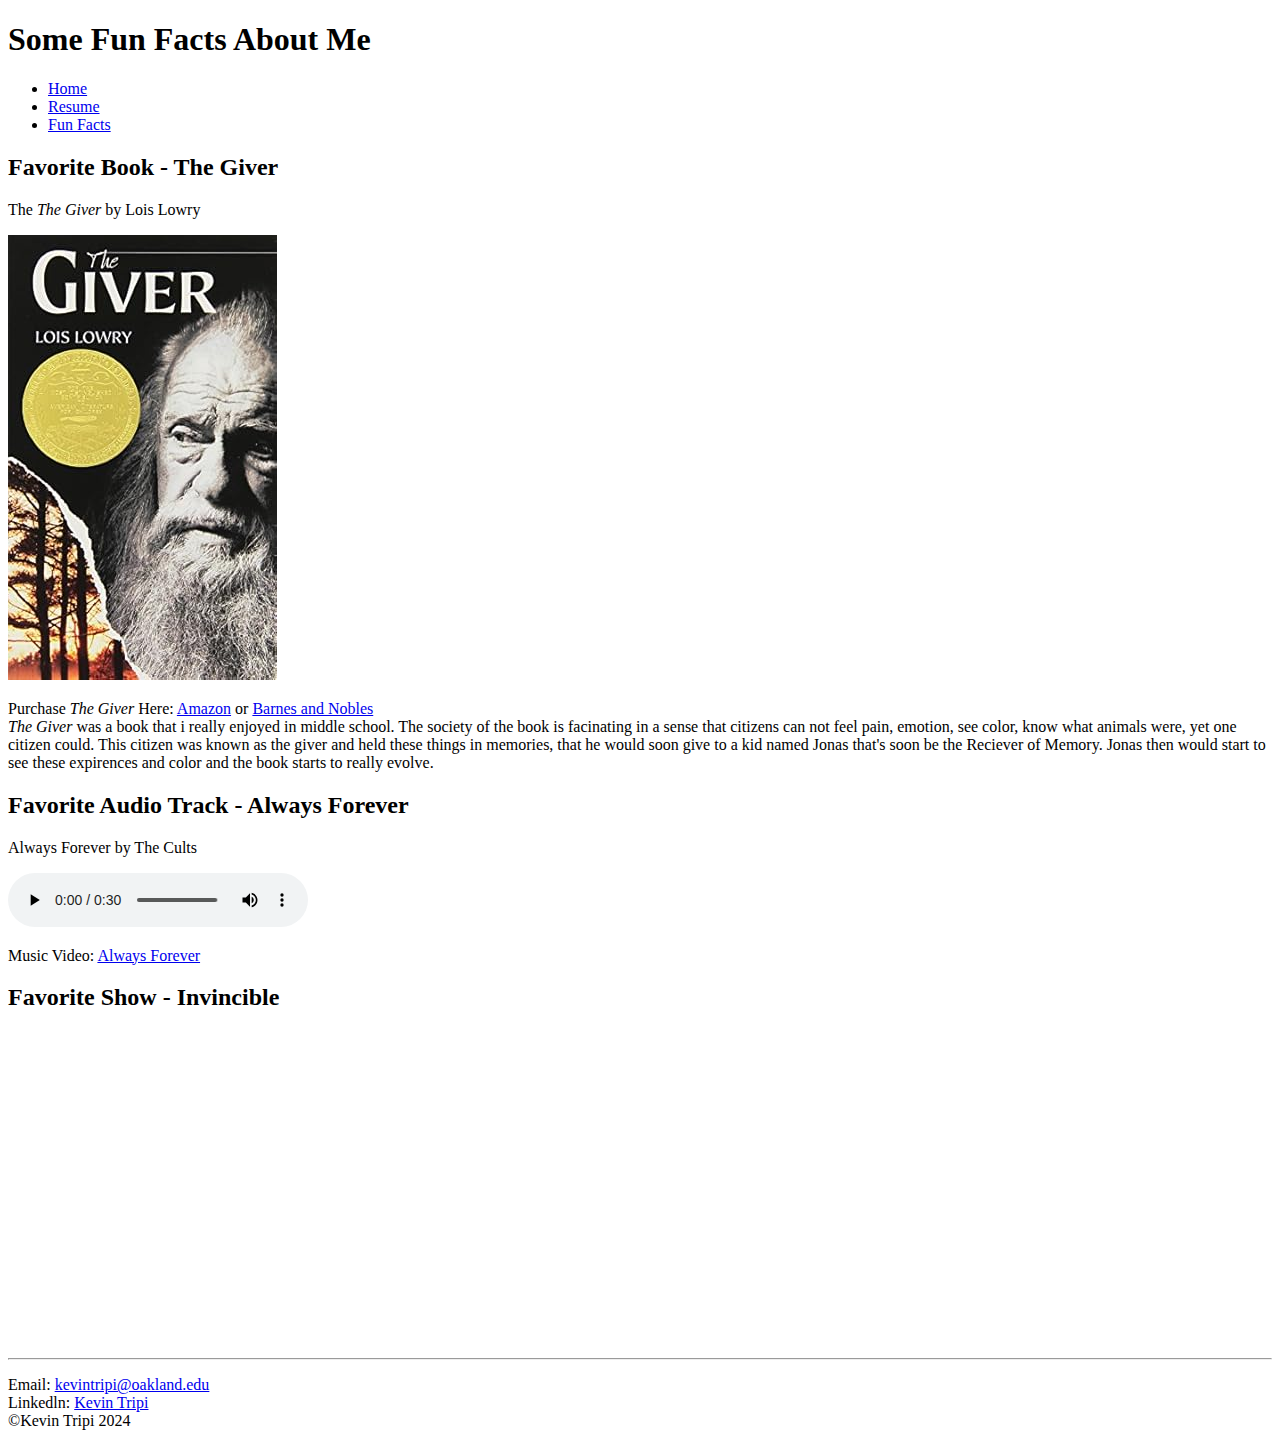
==== html/my_fun_facts.html @ ed0edb85 "Final HTML" ====
<!DOCTYPE html>
<html lang="en">
<head>
    <meta charset="UTF-8">
    <meta name="viewport" content="width=device-width, initial-scale=1.0">
    <title>Kevin Tripi  - Portfolio</title>
    <link rel="shortcut icon" href="../assests/img/favicon.ico" type="image/x-icon">
</head>
<body>
    <header>
        <!-- Heading of page-->
        <h1>Some Fun Facts About Me</h1>
    </header>
            <!--Navbar below title-->
    <nav>
            <ul>
                <li><a href="../index.html">Home</a></li>
                <li><a href="./my_resume.html">Resume</a></li>
                <li><a href="./my_fun_facts.html">Fun Facts</a></li>
            </ul>
    </nav>
    <!--book section-->
    <section>
        <h2>Favorite Book - The Giver</h2>
        <p>The <i>The Giver</i> by Lois Lowry</p>
        <img src="../assests/img/thegiver.jpg" alt="The Giver Book">
        <p>Purchase <i>The Giver</i> Here: <a href="https://www.amazon.com/Giver-Quartet-Lois-Lowry/dp/0544336267">Amazon</a> or <a href="https://www.barnesandnoble.com/w/the-giver-lois-lowry/1100295882?ean=9780544336261">Barnes and Nobles</a>
            <br>
            <i>The Giver</i> was a book that i really enjoyed in middle school. The society of the book is facinating in a sense that citizens can not feel pain, emotion, see color, know what animals were, yet one citizen could. This citizen was known as the giver and held these things in memories, that he would soon give to a kid named Jonas that's soon be the Reciever of Memory. Jonas then would start to see these expirences and color and the book starts to really evolve. 
        </p>
    </section>
     <!--audio section-->
    <section>
        <h2>Favorite Audio Track - Always Forever</h2>
        <p>Always Forever by The Cults</p>
        <audio controls>
            <source src="../assests/audio/cults_AlwaysForever.mp3" type="audio/mpeg">
        </audio>
        <p>Music Video: <a href="https://youtu.be/Gqk7DocjQ3w?si=LEiHWxHgagOHZKlH">Always Forever</a></p>
    </section>
     <!--show section-->
    <section>
        <h2>Favorite Show - Invincible</h2>
        <iframe width="560" height="315" src="https://www.youtube.com/embed/-bfAVpuko5o?si=bXco1-rXupceztyi" title="YouTube video player" frameborder="0" allow="accelerometer; autoplay; clipboard-write; encrypted-media; gyroscope; picture-in-picture; web-share" referrerpolicy="strict-origin-when-cross-origin" allowfullscreen></iframe>
    </section>
    <footer>
        <hr>
        <p>
        Email: <a href="mailto:kevintripi@oakland.edu">kevintripi@oakland.edu</a><br>
        Linkedln: <a href="https://www.linkedin.com/in/kevin-tripi-19144a209/">Kevin Tripi</a>
        <br>©Kevin Tripi 2024 
        </p>
    </footer>
    </body>
    </head>
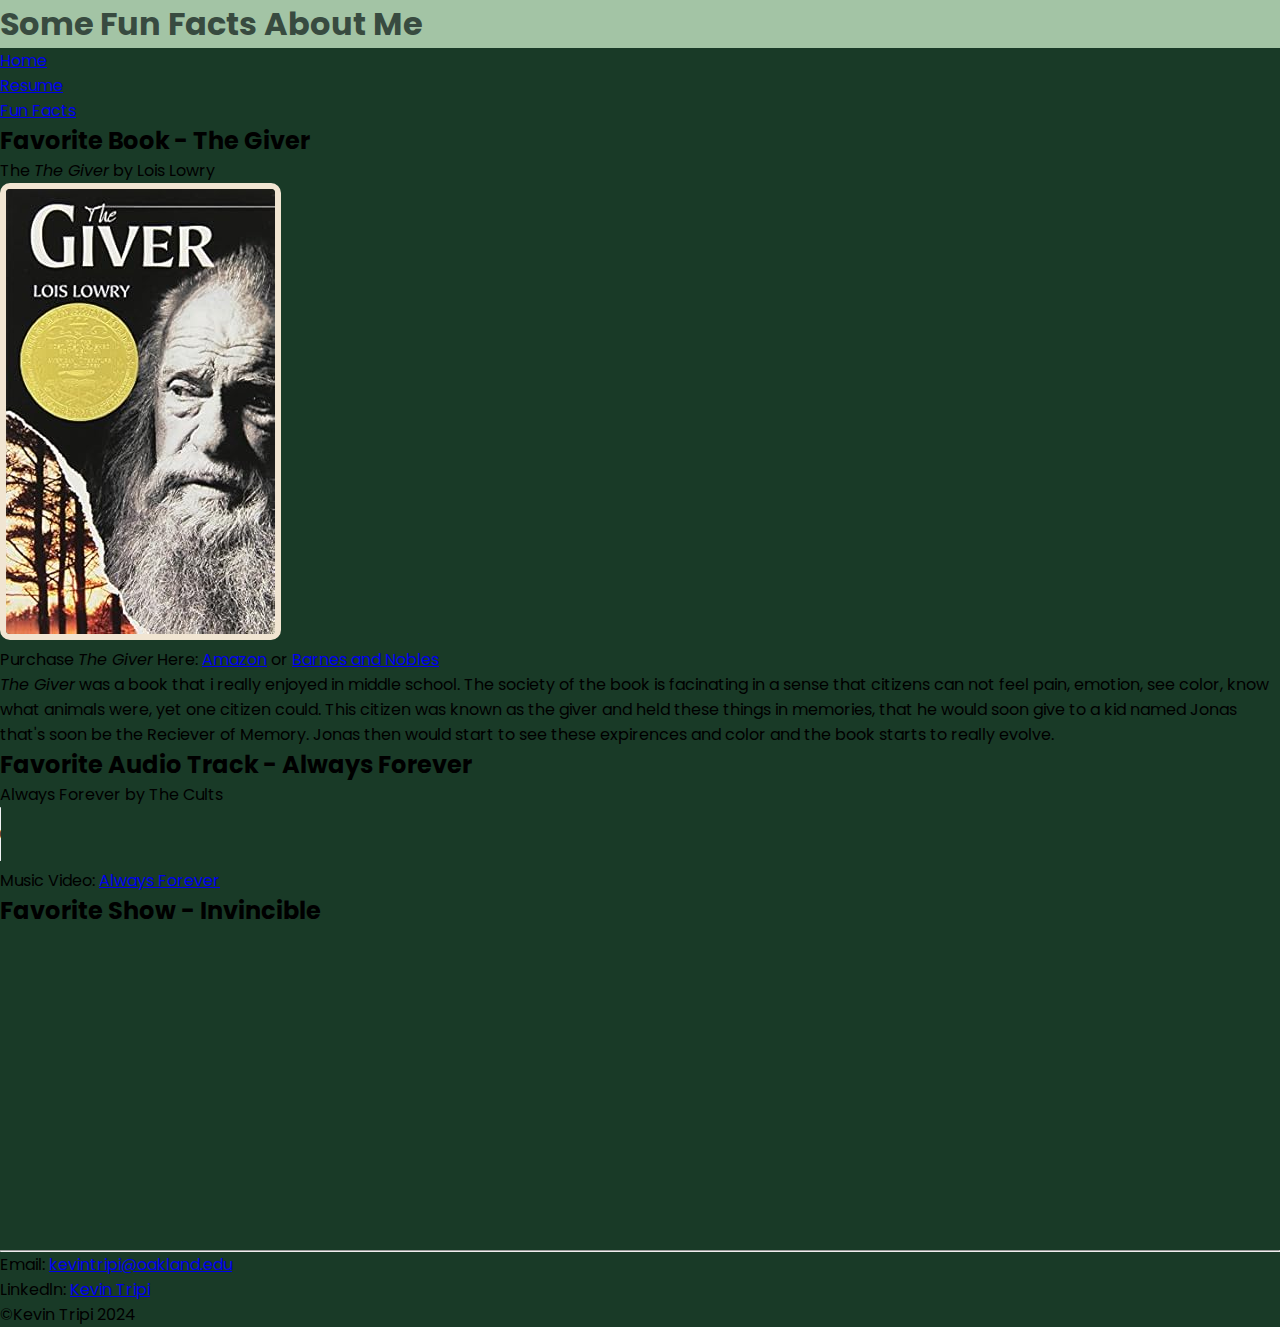
==== commit 923f2bca: "color" ====
--- a/html/my_fun_facts.html
+++ b/html/my_fun_facts.html
@@ -5,6 +5,8 @@
     <meta name="viewport" content="width=device-width, initial-scale=1.0">
     <title>Kevin Tripi  - Portfolio</title>
     <link rel="shortcut icon" href="../assests/img/favicon.ico" type="image/x-icon">
+    <link rel="stylesheet" href="../css/main.css">
+
 </head>
 <body>
     <header>
--- a/css/main.css
+++ b/css/main.css
@@ -0,0 +1,49 @@
+/* import the google api font */
+@import url('https://fonts.googleapis.com/css2?family=Poppins:ital,wght@0,100;0,200;0,300;0,400;0,500;0,600;0,700;0,800;0,900;1,100;1,200;1,300;1,400;1,500;1,600;1,700;1,800;1,900&display=swap');
+
+*{
+    /* suppress browser defaults and select alt box model */
+    margin: 0;
+    padding: 0;
+    box-sizing: border-box;
+    font-family: "Poppins", sans-serif, Tahoma;
+    /* set variables for colors */
+    --bg-primary: #193a27;
+    --bg-secondary: #a3c4a5;
+    --font-color-primary: rgb(241, 229, 210);
+    --font-color-secondary: #384b40;
+    --backup-color: #de6b48;
+}
+
+/* this styling is desktop first */
+body {
+    height: 100vh;  /*this means span the entire height of screen*/
+    background: var(--bg-primary);
+}
+
+h1 {
+    color:var(--font-color-primary)
+}
+img {
+    border: 6px solid var(--font-color-primary);
+    border-radius: 10px;
+  }
+  .hero{
+    background-color: var(--bg-secondary);
+    color: var(--font-color-secondary);
+    display:flex;
+    text-align: right;
+    padding: 20px;
+  }
+  .hero img {
+    width: 300px;
+    height: auto; /* This ensures the image keeps its aspect ratio */
+    object-fit: cover; /* This helps to maintain the aspect ratio and ensures the image fits within the defined width */
+    max-height: 100%; /* Optional: prevents stretching the image vertically */
+}
+  header{
+    background-color: var(--bg-secondary);
+    h1 {
+        color: var(--font-color-secondary);
+    }
+  }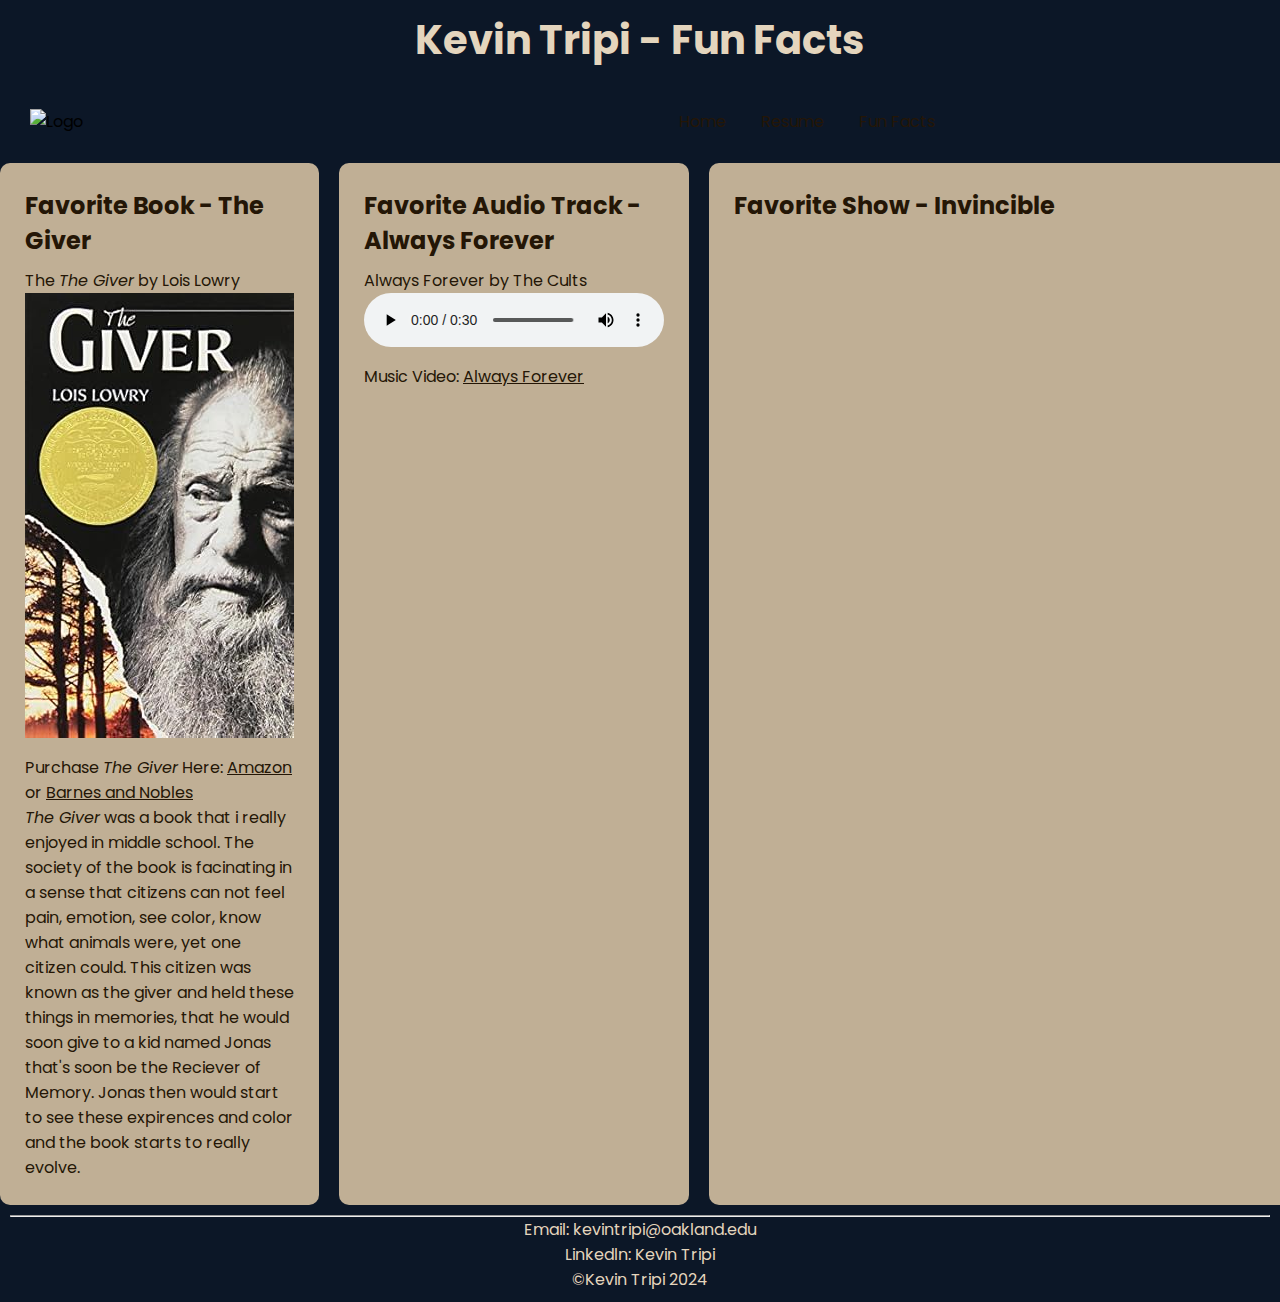
==== commit 3cad6afe: "Assignment 2 CSS" ====
--- a/html/my_fun_facts.html
+++ b/html/my_fun_facts.html
@@ -11,28 +11,30 @@
 <body>
     <header>
         <!-- Heading of page-->
-        <h1>Some Fun Facts About Me</h1>
+        <h1>Kevin Tripi - Fun Facts</h1>
     </header>
             <!--Navbar below title-->
-    <nav>
-            <ul>
-                <li><a href="../index.html">Home</a></li>
-                <li><a href="./my_resume.html">Resume</a></li>
-                <li><a href="./my_fun_facts.html">Fun Facts</a></li>
-            </ul>
-    </nav>
+            <nav>
+                <ul>
+                    <li class="logo"><img src="../assests/img/favicon.ico" alt="Logo"></li>
+                    <li><a href="../index.html">Home</a></li>
+                    <li><a href="./my_resume.html">Resume</a></li>
+                    <li><a href="./my_fun_facts.html">Fun Facts</a></li>
+                </ul>
+            </nav>
+    <main class="fun-facts">
     <!--book section-->
-    <section>
+    <section class="fun-section" id="fav-book">
         <h2>Favorite Book - The Giver</h2>
         <p>The <i>The Giver</i> by Lois Lowry</p>
         <img src="../assests/img/thegiver.jpg" alt="The Giver Book">
-        <p>Purchase <i>The Giver</i> Here: <a href="https://www.amazon.com/Giver-Quartet-Lois-Lowry/dp/0544336267">Amazon</a> or <a href="https://www.barnesandnoble.com/w/the-giver-lois-lowry/1100295882?ean=9780544336261">Barnes and Nobles</a>
+        <p >Purchase <i>The Giver</i> Here: <a href="https://www.amazon.com/Giver-Quartet-Lois-Lowry/dp/0544336267">Amazon</a> or <a href="https://www.barnesandnoble.com/w/the-giver-lois-lowry/1100295882?ean=9780544336261">Barnes and Nobles</a>
             <br>
             <i>The Giver</i> was a book that i really enjoyed in middle school. The society of the book is facinating in a sense that citizens can not feel pain, emotion, see color, know what animals were, yet one citizen could. This citizen was known as the giver and held these things in memories, that he would soon give to a kid named Jonas that's soon be the Reciever of Memory. Jonas then would start to see these expirences and color and the book starts to really evolve. 
         </p>
     </section>
      <!--audio section-->
-    <section>
+    <section  class="fun-section" >
         <h2>Favorite Audio Track - Always Forever</h2>
         <p>Always Forever by The Cults</p>
         <audio controls>
@@ -41,10 +43,11 @@
         <p>Music Video: <a href="https://youtu.be/Gqk7DocjQ3w?si=LEiHWxHgagOHZKlH">Always Forever</a></p>
     </section>
      <!--show section-->
-    <section>
+    <section  class="fun-section" >
         <h2>Favorite Show - Invincible</h2>
         <iframe width="560" height="315" src="https://www.youtube.com/embed/-bfAVpuko5o?si=bXco1-rXupceztyi" title="YouTube video player" frameborder="0" allow="accelerometer; autoplay; clipboard-write; encrypted-media; gyroscope; picture-in-picture; web-share" referrerpolicy="strict-origin-when-cross-origin" allowfullscreen></iframe>
     </section>
+    </main>
     <footer>
         <hr>
         <p>
--- a/css/main.css
+++ b/css/main.css
@@ -8,11 +8,11 @@
     box-sizing: border-box;
     font-family: "Poppins", sans-serif, Tahoma;
     /* set variables for colors */
-    --bg-primary: #193a27;
-    --bg-secondary: #a3c4a5;
-    --font-color-primary: rgb(241, 229, 210);
-    --font-color-secondary: #384b40;
-    --backup-color: #de6b48;
+    --bg-primary: #0c1727;
+    --bg-secondary: #c0af95;
+    --font-color-primary: rgb(228, 213, 189);
+    --font-color-secondary: #241606;
+    --backup-color: #57422a; 
 }
 
 /* this styling is desktop first */
@@ -20,30 +20,210 @@
     height: 100vh;  /*this means span the entire height of screen*/
     background: var(--bg-primary);
 }
-
-h1 {
-    color:var(--font-color-primary)
-}
-img {
-    border: 6px solid var(--font-color-primary);
-    border-radius: 10px;
-  }
-  .hero{
-    background-color: var(--bg-secondary);
-    color: var(--font-color-secondary);
-    display:flex;
-    text-align: right;
-    padding: 20px;
-  }
-  .hero img {
-    width: 300px;
-    height: auto; /* This ensures the image keeps its aspect ratio */
-    object-fit: cover; /* This helps to maintain the aspect ratio and ensures the image fits within the defined width */
-    max-height: 100%; /* Optional: prevents stretching the image vertically */
-}
-  header{
-    background-color: var(--bg-secondary);
-    h1 {
-        color: var(--font-color-secondary);
-    }
-  }+h3,h2{
+  color: var(--font-color-secondary);
+}
+
+a:link{
+  color: var(--font-color-secondary);
+}
+a:hover{
+  color: var(--font-color-primary);
+}
+p{
+  color: var(--font-color-secondary);
+}
+
+
+* {
+  margin: 0;
+  padding: 0;
+  box-sizing: border-box;
+}
+
+/* Header and Navigation styles */
+header {
+  background: var(--bg-primary);
+  color: var(--font-color-primary);
+  padding: 10px;
+  text-align: center;
+  font-size: 20px;
+}
+
+nav ul {
+  list-style-type: none;
+  margin-right: 25%;
+  padding: 15px;
+  background-color: var(--bg-primary);
+  display: flex;
+  justify-content: space-between;
+  align-items: center;
+  
+}
+
+/* Logo on the left */
+nav ul li.logo {
+  margin-right: auto;
+}
+
+nav ul li.logo img {
+  height: 40px;
+}
+
+/* Navigation links on the right */
+nav ul li {
+  display: inline-block;
+  margin-left: 15px; /* Reduced margin for compact spacing */
+}
+
+nav ul li a {
+  display: block;
+  color: var(--font-color-primary);
+  text-align: center;
+  padding: 14px 10px; /* Adjust padding for compact spacing */
+  text-decoration: none;
+  transition: background-color 0.3s ease-in;
+}
+
+/* Hover effect - red color */
+nav ul li a:hover {
+  background-color: var(--bg-secondary); /* Changes to red on hover */
+  color: var(--bg-primary); 
+}
+
+
+/* Layout for the hero section */
+.hero {
+  display: grid;
+  grid-template-columns: 1fr 1fr;
+  grid-gap: 20px;
+  padding: 20px;
+  background: var(--bg-secondary);
+  margin: 0 auto; /* Center the section horizontally */
+  padding-left: 20%; 
+  padding-right: 20%; /* balance on both sides */
+}
+
+.hero-text,
+.hero-image {
+  display: flex;
+  flex-direction: column;
+  justify-content: center;
+}
+
+.hero img {
+  max-width: 100%; 
+  height: auto; /* aspect ratio stays same*/
+  object-fit: contain; /* Ensures the image dont stetch*/
+  border-radius: 10px;
+  align-self: center;
+}
+
+.hero h2 {
+  font-size: 24px;
+  margin-bottom: 10px;
+}
+
+.hero blockquote {
+  font-style: italic;
+  color: var(--font-color-secondary)
+ 
+}
+
+.hero p {
+  font-size: 16px;
+  line-height: 1.6;
+}
+.hero a{
+  color: var(--font-color-secondary);
+}
+.hero a:hover{
+  color: var(--bg-primary);
+}
+/* Progress section */
+section {
+  padding: 20px;
+  background-color: var(--bg-secondary);
+}
+
+meter {
+
+  width: 100%;
+  height: 20px;
+}
+
+
+.funfacts{
+  display: flex;
+  align-items: center;
+}
+
+.resume-sections{
+  padding: 25px 10% 10px;
+
+}
+
+
+.fun-facts {
+  display: flex;
+  justify-content: space-between; /*items with equal space */
+  gap: 20px; /* Adds space betweens */
+}
+.fun-section p{
+  padding-top: 10px;
+}
+.fun-section {
+  flex: 1; /* Each section takes up equal space */
+  padding: 25px;
+  border-radius: 10px;
+}
+#fav-book a{
+  color: var(--font-color-secondary);
+}
+#fav-book a:hover{
+  color: var(--font-color-primary);
+}
+/* Footer section */
+footer {
+  background-color: var(--bg-primary);
+  color: var(--bg-secondary);
+  text-align: center;
+  padding: 10px;
+
+  width: 100%;
+  bottom: 0;
+}
+footer p{
+  color: var(--font-color-primary);
+}
+footer a {
+  color: var(--font-color-primary);
+  text-decoration: none;
+}
+footer a:link{
+  color: var(--font-color-primary);
+}
+footer a:hover {
+  text-decoration: underline;
+  color: var(--bg-secondary);
+  transition: 0.3s;
+}
+
+/* Responsive adjustments */
+@media screen and (max-width: 768px) {
+  .hero {
+      grid-template-columns: 1fr;
+  }
+
+  nav ul {
+      text-align: center;
+  }
+
+  nav ul li {
+      float: none;
+  }
+
+  footer {
+      position: relative;
+  }
+}
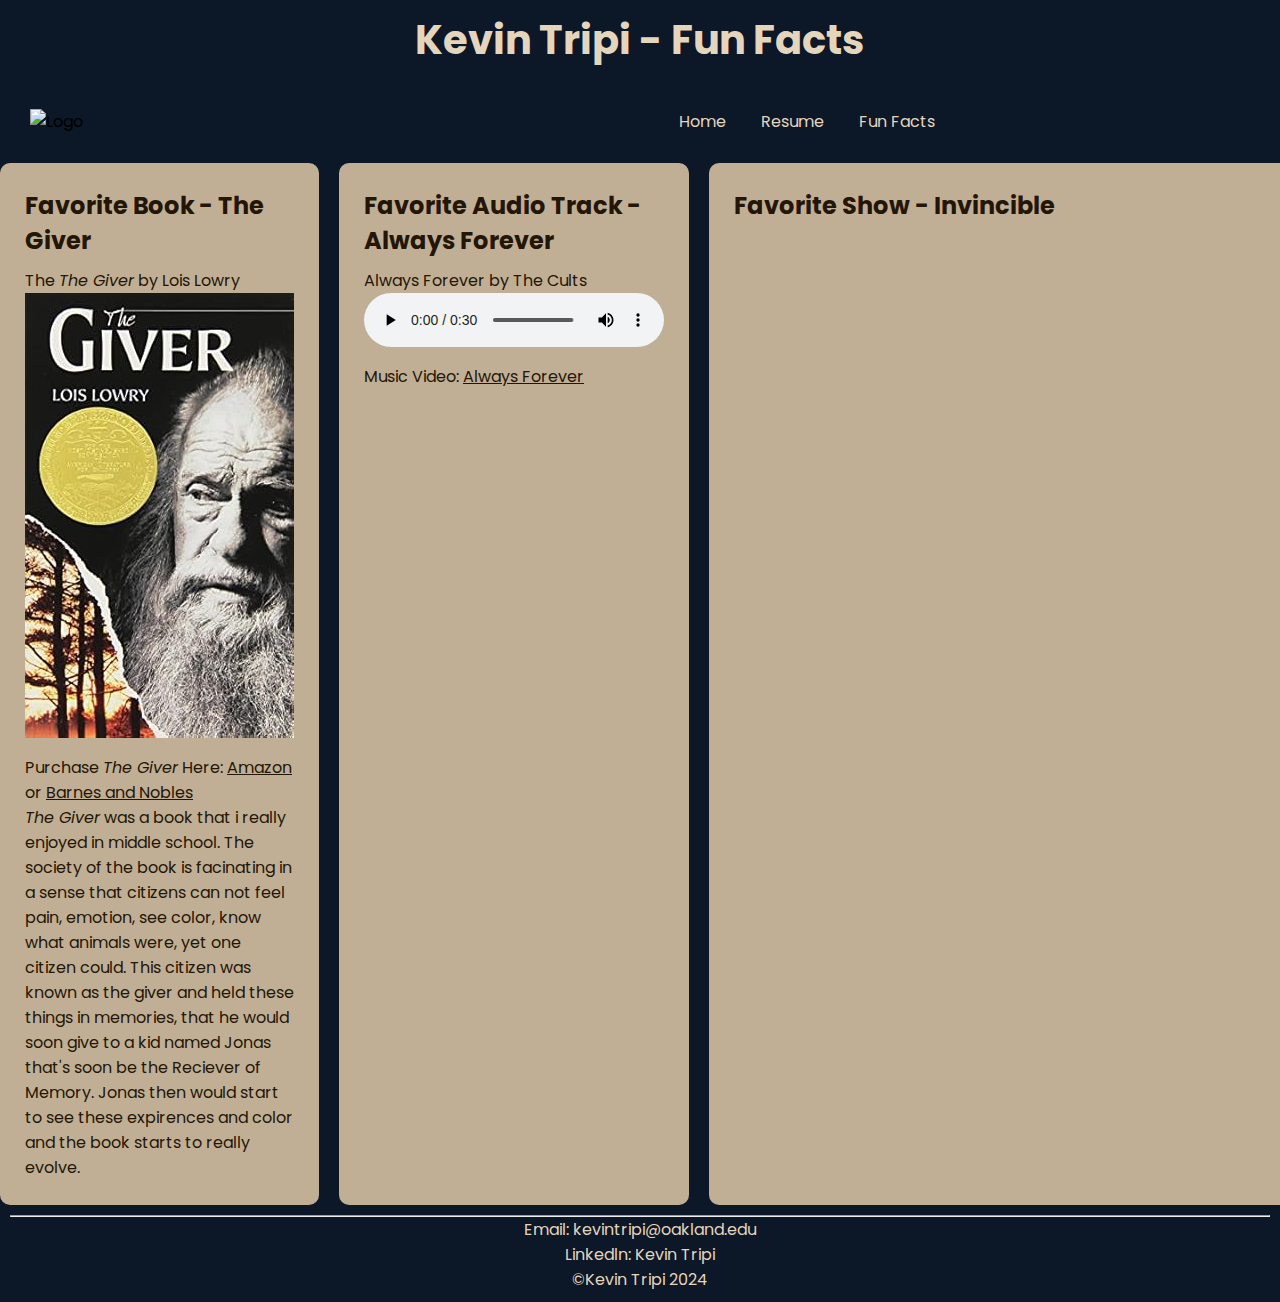
==== commit f16ed9f5: "color" ====
--- a/html/my_fun_facts.html
+++ b/html/my_fun_facts.html
@@ -24,7 +24,7 @@
             </nav>
     <main class="fun-facts">
     <!--book section-->
-    <section class="fun-section" id="fav-book">
+    <section class="fun-section" id="link-p">
         <h2>Favorite Book - The Giver</h2>
         <p>The <i>The Giver</i> by Lois Lowry</p>
         <img src="../assests/img/thegiver.jpg" alt="The Giver Book">
@@ -34,7 +34,7 @@
         </p>
     </section>
      <!--audio section-->
-    <section  class="fun-section" >
+    <section  class="fun-section" id="link-p">
         <h2>Favorite Audio Track - Always Forever</h2>
         <p>Always Forever by The Cults</p>
         <audio controls>
--- a/css/main.css
+++ b/css/main.css
@@ -24,12 +24,7 @@
   color: var(--font-color-secondary);
 }
 
-a:link{
-  color: var(--font-color-secondary);
-}
-a:hover{
-  color: var(--font-color-primary);
-}
+
 p{
   color: var(--font-color-secondary);
 }
@@ -177,10 +172,10 @@
   padding: 25px;
   border-radius: 10px;
 }
-#fav-book a{
-  color: var(--font-color-secondary);
-}
-#fav-book a:hover{
+#link-p a{
+  color: var(--font-color-secondary);
+}
+#link-p a:hover{
   color: var(--font-color-primary);
 }
 /* Footer section */
